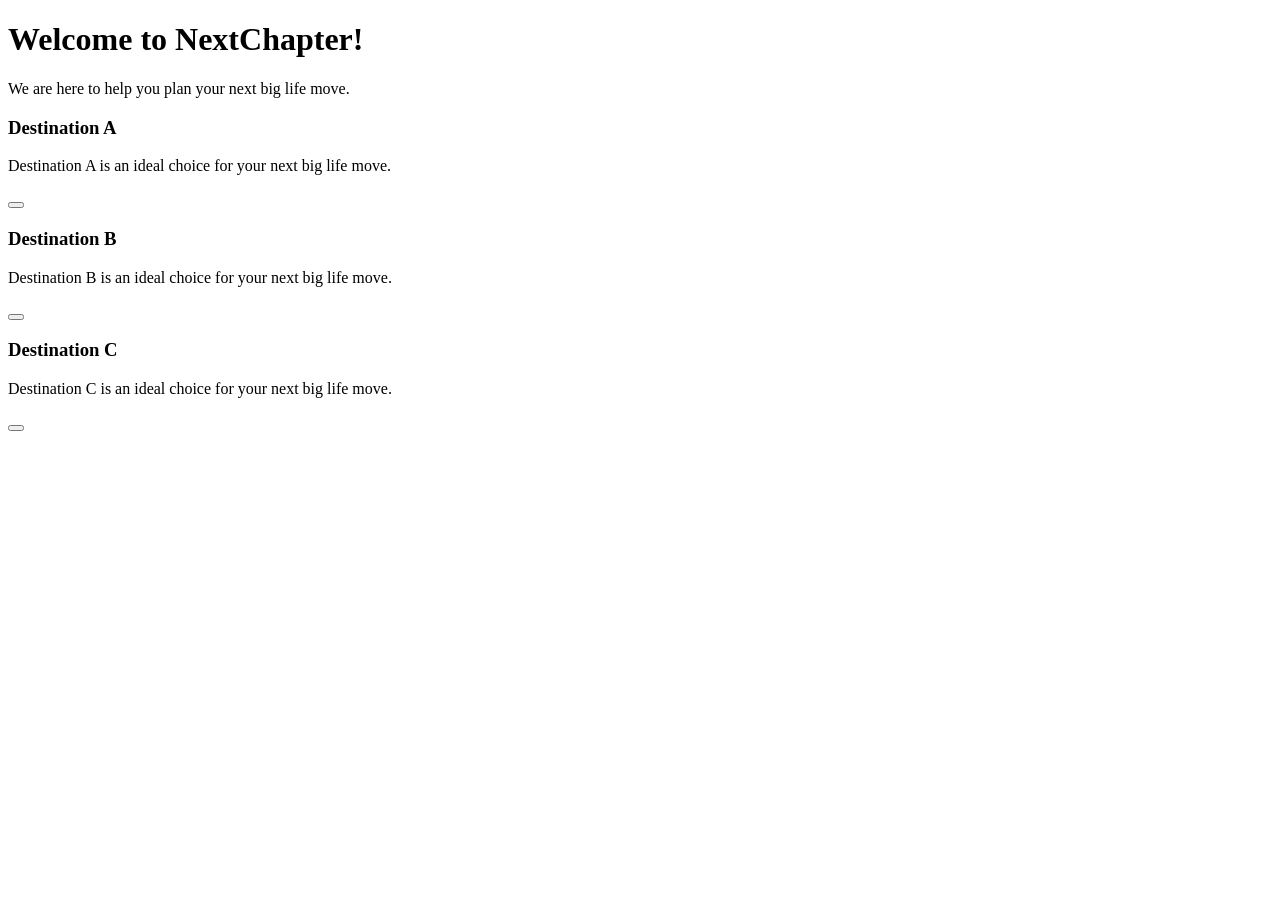
==== index.html @ 31192414 "Initial works" ====
<!DOCTYPE html>
<html lang="en">
<head>
    <meta charset="UTF-8">
    <meta name="viewport" content="width=device-width, initial-scale=1.0">
    <title>NextChapter</title>
</head>
<body>
    <header>
        <h1 class="font">Welcome to NextChapter!</h1>
        <p class="font">We are here to help you plan your next big life move.</p>
    </header>

    <!-- To be filled later -->
    <div class="showcase">
        <div class="location">
            <h3 class="font">Destination A</h3>
            <p class="font">Destination A is an ideal choice for your next big life move.</p>
            <button class="buttondesign" onclick="toA()"></button>
        </div>
        <div class="location">
            <h3 class="font">Destination B</h3>
            <p class="font">Destination B is an ideal choice for your next big life move.</p>
            <button class="buttondesign" onclick=""></button>
        </div>
        <div class="location">
            <h3 class="font">Destination C</h3>
            <p class="font">Destination C is an ideal choice for your next big life move.</p>
            <button class="buttondesign" onclick=""></button>
        </div>
    </div>
</body>
</html>
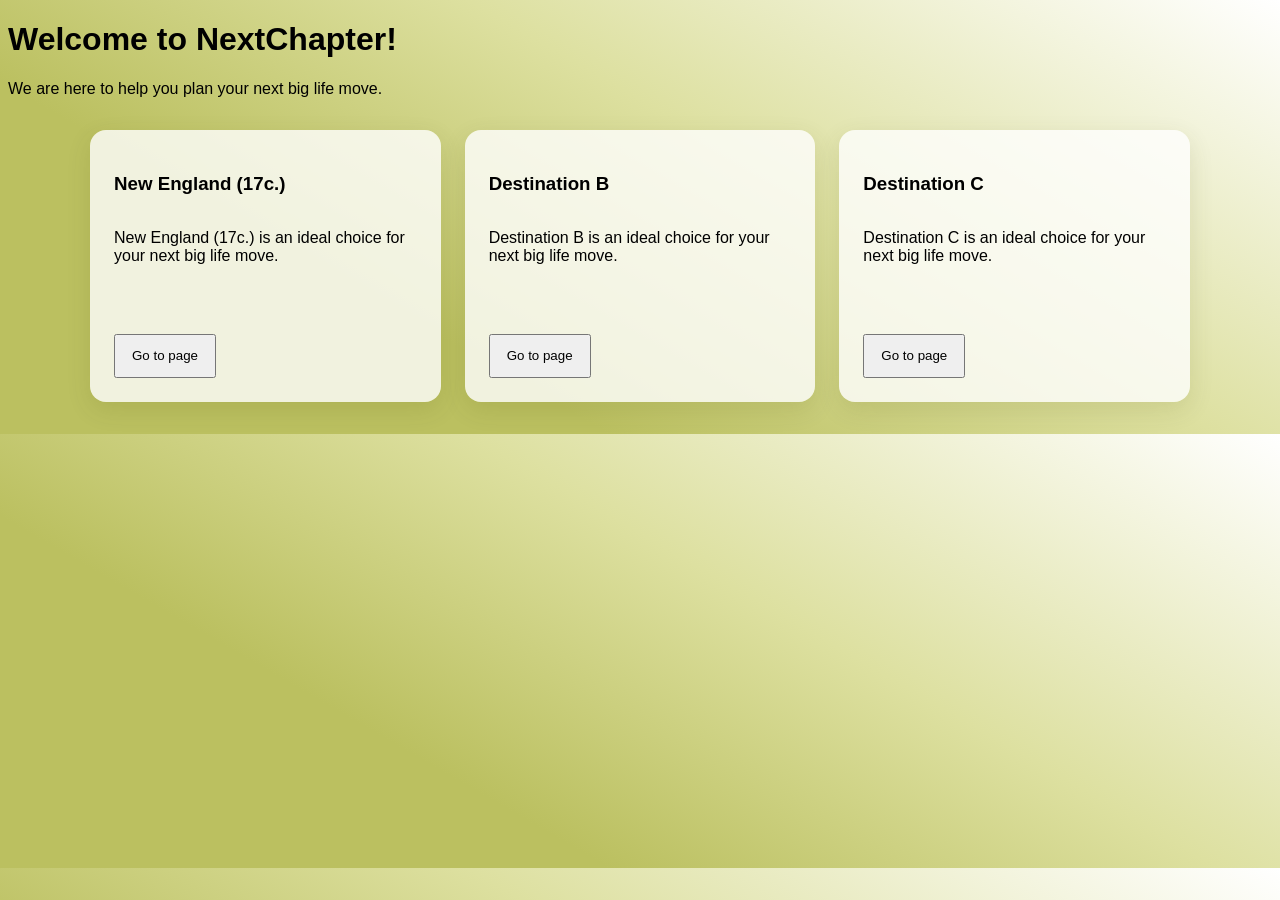
==== commit 7966caf9: "Information cards" ====
--- a/index.html
+++ b/index.html
@@ -4,6 +4,7 @@
     <meta charset="UTF-8">
     <meta name="viewport" content="width=device-width, initial-scale=1.0">
     <title>NextChapter</title>
+    <link rel="stylesheet" href="style.css" />
 </head>
 <body>
     <header>
@@ -14,20 +15,34 @@
     <!-- To be filled later -->
     <div class="showcase">
         <div class="location">
-            <h3 class="font">Destination A</h3>
-            <p class="font">Destination A is an ideal choice for your next big life move.</p>
-            <button class="buttondesign" onclick="toA()"></button>
+            <h3 class="font">New England (17c.)</h3>
+            <p class="font">New England (17c.) is an ideal choice for your next big life move.</p>
+            <button class="buttondesign" onclick="toA()">Go to page</button>
         </div>
         <div class="location">
             <h3 class="font">Destination B</h3>
             <p class="font">Destination B is an ideal choice for your next big life move.</p>
-            <button class="buttondesign" onclick=""></button>
+            <button class="buttondesign" onclick="toB()">Go to page</button>
         </div>
         <div class="location">
             <h3 class="font">Destination C</h3>
             <p class="font">Destination C is an ideal choice for your next big life move.</p>
-            <button class="buttondesign" onclick=""></button>
+            <button class="buttondesign" onclick="toC()">Go to page</button>
         </div>
     </div>
+
+    <script src="script.js"></script>
+    <script>
+        function toA() {
+            window.location.href="newEngland.html";
+        }
+        //I'm not adding the links yet because I haven't decided on the page name yet
+        function toB() {
+            window.location.href="";
+        }
+        function toC() {
+            window.location.href="";
+        }
+    </script>
 </body>
-</html>+</html>
--- a/style.css
+++ b/style.css
@@ -0,0 +1,72 @@
+body {
+    background: linear-gradient(30deg, #BBC060 30%, #DDE0A0 60%, #FFFFFF 100%);
+}
+
+.font {
+    font-family: 'Segoe UI', Tahoma, Geneva, Verdana, sans-serif;
+}
+
+/*
+    Use vw and vh so it scales with the screen size
+*/
+
+/* Start of AI enhanced code block */
+.showcase {
+    display: grid;
+    grid-template-columns: repeat(auto-fit, minmax(min(100%, 16rem), 1fr));
+    gap: 1.5rem;
+    justify-content: center;
+    width: min(100% - 2rem, 1100px);
+    margin: 2rem auto;
+}
+
+.location {
+    display: flex;
+    flex-direction: column;
+    min-height: 14rem;
+    padding: 1.5rem;
+    border-radius: 1rem;
+    background: rgba(255, 255, 255, 0.8);
+    box-shadow: 0 0.5rem 1.5rem rgba(72, 72, 0, 0.12);
+}
+
+.buttondesign {
+    min-height: 2.75rem;
+    margin-top: auto;
+    padding: 0.5rem 1rem;
+    align-self: flex-start;
+    cursor: pointer;
+}
+/* End of AI enhanced code block */
+
+#headpage {
+    font-size: 60px;
+    font-weight: 600;
+    color: #484800;
+}
+
+#destination {
+    font-size: 100px;
+    font-weight: 1000;
+    color: #FFFCBA;
+}
+
+.panorama {
+    display: flex;
+    gap: 20px;
+    background-color: #EEEEEE;
+    border-radius: 10px;
+    border-color: #AAAAAA;
+}
+
+.individualcards {
+    margin: 10px;
+    display: flex;
+    flex: 1;
+    max-width: 30vw;
+    min-width: 30vw;
+    flex-direction: column;
+    background-color: #DDDDDD;
+    border-color: #FFFFFF;
+    border-radius: 10px;
+}
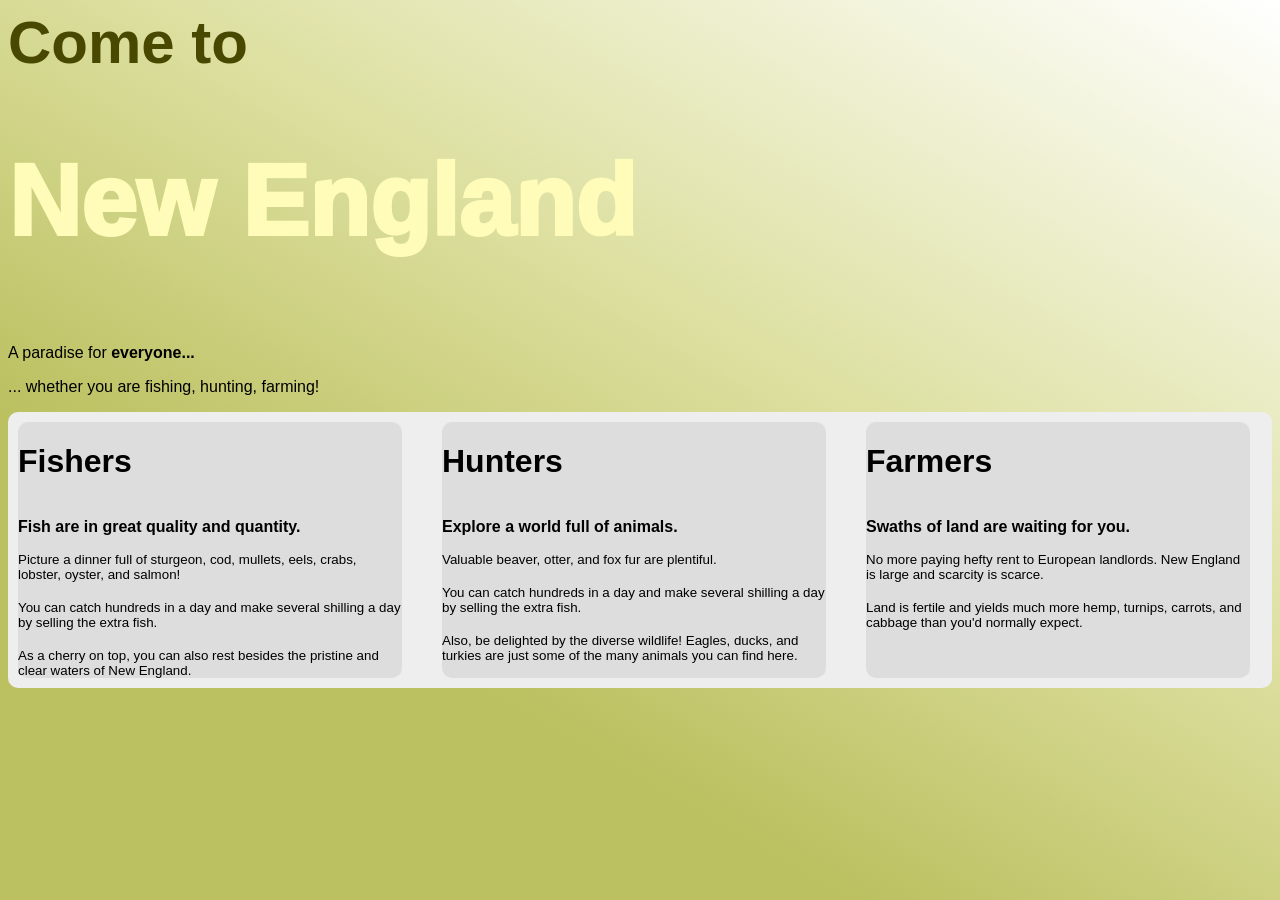
==== commit 16586a48: "Adding information cards" ====
--- a/index.html
+++ b/index.html
@@ -1,48 +1,44 @@
-<!DOCTYPE html>
-<html lang="en">
 <head>
     <meta charset="UTF-8">
     <meta name="viewport" content="width=device-width, initial-scale=1.0">
     <title>NextChapter</title>
     <link rel="stylesheet" href="style.css" />
 </head>
+
+<header>
+    <h1 class="font" id="headpage">Come to</h1>
+    <h1 class="font" id="destination">New England</h1>
+</header>
+
 <body>
-    <header>
-        <h1 class="font">Welcome to NextChapter!</h1>
-        <p class="font">We are here to help you plan your next big life move.</p>
-    </header>
-
-    <!-- To be filled later -->
-    <div class="showcase">
-        <div class="location">
-            <h3 class="font">New England (17c.)</h3>
-            <p class="font">New England (17c.) is an ideal choice for your next big life move.</p>
-            <button class="buttondesign" onclick="toA()">Go to page</button>
+    <p class="font" id="top"><br>A paradise for <strong>everyone...</strong></p>
+    <p class="font" id="top">... whether you are fishing, hunting, farming!</p>
+    <div class="panorama">
+        <div class="individualcards">
+            <h1 class="font">Fishers</h1>
+            <p class="font"><b>Fish are in great quality and quantity.</b></p>
+            <small class="font">Picture a dinner full of sturgeon, cod, mullets, eels, crabs, lobster, oyster, and salmon!</small>
+            <br>
+            <small class="font">You can catch hundreds in a day and make several shilling a day by selling the extra fish.</small>
+            <br>
+            <small class="font">As a cherry on top, you can also rest besides the pristine and clear waters of New England.</small>
         </div>
-        <div class="location">
-            <h3 class="font">Destination B</h3>
-            <p class="font">Destination B is an ideal choice for your next big life move.</p>
-            <button class="buttondesign" onclick="toB()">Go to page</button>
+        <div class="individualcards">
+            <h1 class="font">Hunters</h1>
+            <p class="font"><b>Explore a world full of animals.</b></p>
+            <small class="font">Valuable beaver, otter, and fox fur are plentiful.</small>
+            <br>
+            <small class="font">You can catch hundreds in a day and make several shilling a day by selling the extra fish.</small>
+            <br>
+            <small class="font">Also, be delighted by the diverse wildlife! Eagles, ducks, and turkies are just some of the many animals you can find here.</small>
         </div>
-        <div class="location">
-            <h3 class="font">Destination C</h3>
-            <p class="font">Destination C is an ideal choice for your next big life move.</p>
-            <button class="buttondesign" onclick="toC()">Go to page</button>
+        <div class="individualcards">
+            <h1 class="font">Farmers</h1>
+            <p class="font"><b>Swaths of land are waiting for you.</b></p>
+            <small class="font">No more paying hefty rent to European landlords. New England is large and scarcity is scarce.</small>
+            <br>
+            <small class="font">Land is fertile and yields much more hemp, turnips, carrots, and cabbage than you'd normally expect.</small>
         </div>
     </div>
-
     <script src="script.js"></script>
-    <script>
-        function toA() {
-            window.location.href="newEngland.html";
-        }
-        //I'm not adding the links yet because I haven't decided on the page name yet
-        function toB() {
-            window.location.href="";
-        }
-        function toC() {
-            window.location.href="";
-        }
-    </script>
 </body>
-</html>
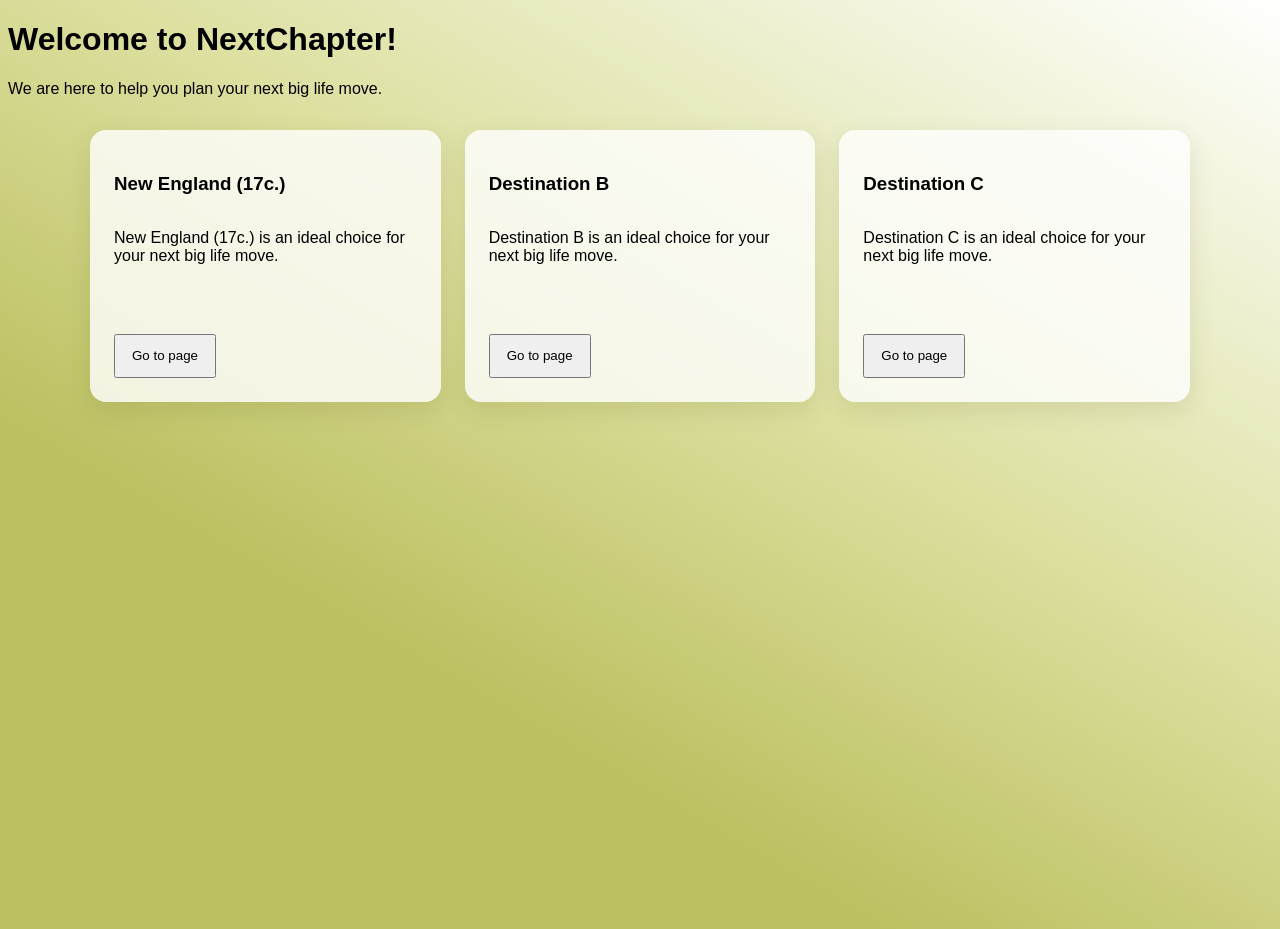
==== commit b9baae6b: "Completed first section" ====
--- a/index.html
+++ b/index.html
@@ -1,44 +1,47 @@
+<!DOCTYPE html>
+<html lang="en">
 <head>
     <meta charset="UTF-8">
     <meta name="viewport" content="width=device-width, initial-scale=1.0">
     <title>NextChapter</title>
     <link rel="stylesheet" href="style.css" />
 </head>
+<body>
+    <header>
+        <h1 class="font">Welcome to NextChapter!</h1>
+        <p class="font">We are here to help you plan your next big life move.</p>
+    </header>
 
-<header>
-    <h1 class="font" id="headpage">Come to</h1>
-    <h1 class="font" id="destination">New England</h1>
-</header>
-
-<body>
-    <p class="font" id="top"><br>A paradise for <strong>everyone...</strong></p>
-    <p class="font" id="top">... whether you are fishing, hunting, farming!</p>
-    <div class="panorama">
-        <div class="individualcards">
-            <h1 class="font">Fishers</h1>
-            <p class="font"><b>Fish are in great quality and quantity.</b></p>
-            <small class="font">Picture a dinner full of sturgeon, cod, mullets, eels, crabs, lobster, oyster, and salmon!</small>
-            <br>
-            <small class="font">You can catch hundreds in a day and make several shilling a day by selling the extra fish.</small>
-            <br>
-            <small class="font">As a cherry on top, you can also rest besides the pristine and clear waters of New England.</small>
+    <div class="showcase">
+        <div class="location">
+            <h3 class="font">New England (17c.)</h3>
+            <p class="font">New England (17c.) is an ideal choice for your next big life move.</p>
+            <button class="buttondesign" onclick="toA()">Go to page</button>
         </div>
-        <div class="individualcards">
-            <h1 class="font">Hunters</h1>
-            <p class="font"><b>Explore a world full of animals.</b></p>
-            <small class="font">Valuable beaver, otter, and fox fur are plentiful.</small>
-            <br>
-            <small class="font">You can catch hundreds in a day and make several shilling a day by selling the extra fish.</small>
-            <br>
-            <small class="font">Also, be delighted by the diverse wildlife! Eagles, ducks, and turkies are just some of the many animals you can find here.</small>
+        <div class="location">
+            <h3 class="font">Destination B</h3>
+            <p class="font">Destination B is an ideal choice for your next big life move.</p>
+            <button class="buttondesign" onclick="toB()">Go to page</button>
         </div>
-        <div class="individualcards">
-            <h1 class="font">Farmers</h1>
-            <p class="font"><b>Swaths of land are waiting for you.</b></p>
-            <small class="font">No more paying hefty rent to European landlords. New England is large and scarcity is scarce.</small>
-            <br>
-            <small class="font">Land is fertile and yields much more hemp, turnips, carrots, and cabbage than you'd normally expect.</small>
+        <div class="location">
+            <h3 class="font">Destination C</h3>
+            <p class="font">Destination C is an ideal choice for your next big life move.</p>
+            <button class="buttondesign" onclick="toC()">Go to page</button>
         </div>
     </div>
+
     <script src="script.js"></script>
+    <script>
+        function toA() {
+            window.location.href="newEngland.html";
+        }
+         //I'm not adding the links yet because I haven't decided on the page name yet
+        function toB() {
+            window.location.href="";
+        }
+        function toC() {
+            window.location.href="";
+        }
+    </script>
 </body>
+</html>
--- a/style.css
+++ b/style.css
@@ -1,14 +1,11 @@
 body {
+    min-height: 100vh;
     background: linear-gradient(30deg, #BBC060 30%, #DDE0A0 60%, #FFFFFF 100%);
 }
 
 .font {
     font-family: 'Segoe UI', Tahoma, Geneva, Verdana, sans-serif;
 }
-
-/*
-    Use vw and vh so it scales with the screen size
-*/
 
 /* Start of AI enhanced code block */
 .showcase {
@@ -43,30 +40,51 @@
     font-size: 60px;
     font-weight: 600;
     color: #484800;
+    /* These are in place to ensure there's no big gap between #headpage and #destination */
+    max-height: 0px;
+    min-height: 0px;
 }
 
 #destination {
+    --one: #FFFCBA;
+    --two: #CCCA98;
+    if(ms < 20) {
+        color: var(one);
+    } else {
+        color: var(two);
+    }
     font-size: 100px;
     font-weight: 1000;
-    color: #FFFCBA;
+    max-height: 50px;
+    min-height: 50px;
+}
+
+#top {
+    font-size: 24px;
 }
 
 .panorama {
     display: flex;
     gap: 20px;
-    background-color: #EEEEEE;
+    background-color: transparent;
     border-radius: 10px;
-    border-color: #AAAAAA;
+    border-color: transparent;
+    max-height: 50vh;
+    min-height: 50vh;
+    overflow: scroll;
+    flex-direction: row;
 }
 
 .individualcards {
     margin: 10px;
     display: flex;
     flex: 1;
-    max-width: 30vw;
-    min-width: 30vw;
+    max-width: auto;
+    min-width: auto;
     flex-direction: column;
-    background-color: #DDDDDD;
+    background: radial-gradient(#BBC060 0%, #DDE0A0 50%, #FFFFFF 100%);
     border-color: #FFFFFF;
     border-radius: 10px;
+    height: auto;
+    padding: 10px;
 }
